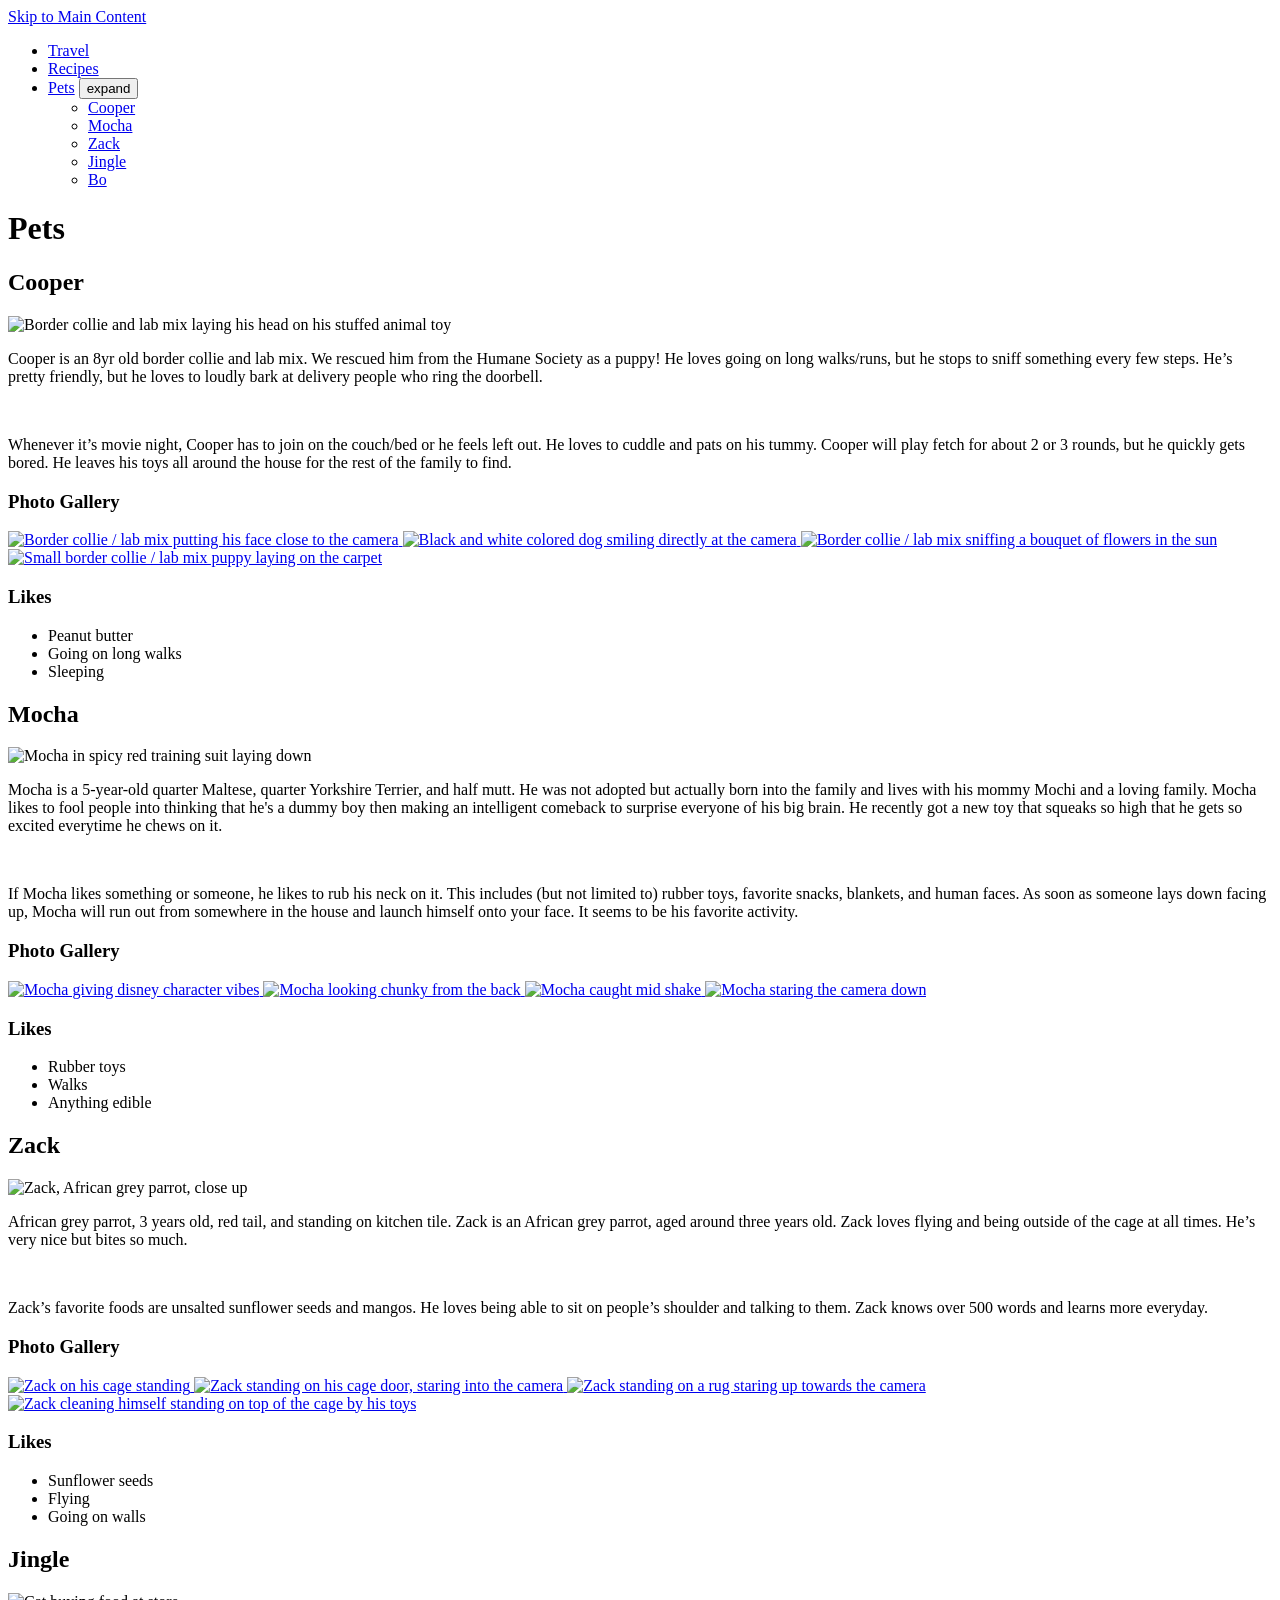
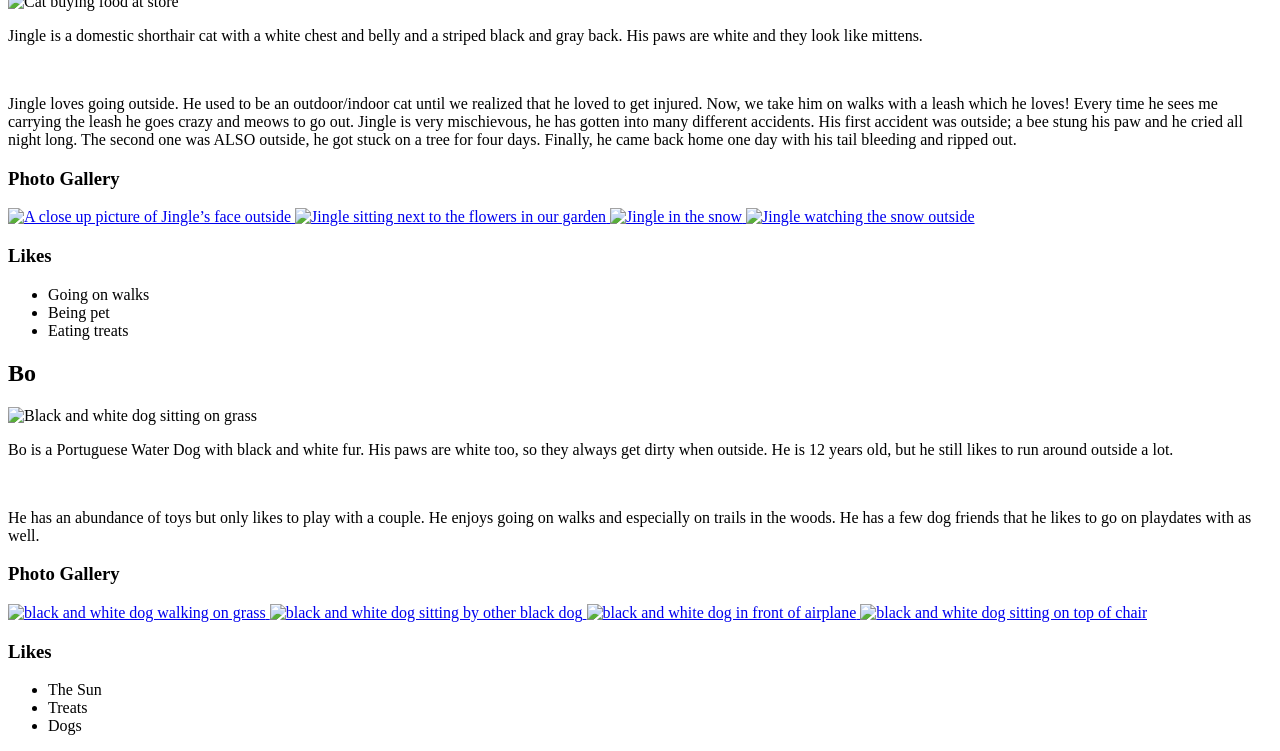
==== pets.html @ 5db0b697 "Add files via upload" ====
<!DOCTYPE html>
<html lang="en">
<head>
    <meta charset="UTF-8">
    <meta name="viewport" content="width=device-width, initial-scale=1.0">
    <link href="dist/css/lightbox.css" rel="stylesheet" />
    <link rel="stylesheet" href="css/reset.css">
    <link rel="stylesheet" href="css/style.css">
    <link rel="stylesheet" href="https://fonts.googleapis.com/css2?family=Barlow+Condensed:wght@600&family=Montserrat:wght@300&display=swap">
    <title>Pets</title>
</head>
<body>
    <a href ="#main" id= "skip" >Skip to Main Content</a>
    <nav>
        <ul id="main_nav">
            <li class="head">
                <a href="index.html">Travel</a>
              </li>
            <li class="head">
                <a href="recipes.html">Recipes</a>
            </li>
            <li class="current head">
                <a href="pets.html">Pets</a>
                <button class="accordion">expand</button>
                <div class="panel">
                    <ul class="column_list">
                        <li><a href ="#cooper">Cooper</a></li>
                        <li><a href ="#mocha">Mocha</a></li>
                        <li><a href ="#zack">Zack</a></li>
                        <li><a href ="#jingle">Jingle</a></li>
                        <li><a href ="#bo">Bo</a></li>
                    </ul>
                </div>
            </li>
        </ul>
    </nav>

    <main id="main">
        <h1>Pets</h1>
        <div id="cooper">
            <h2>Cooper</h2>
            <img src ="images/cooper.jpeg" alt="Border collie and lab mix laying his head on his stuffed animal toy" width="400">
            
            <p>Cooper is an 8yr old border collie and lab mix. We rescued him from the Humane Society as a puppy! He loves going on long walks/runs, but he stops to sniff something every few steps. He’s pretty friendly, but he loves to loudly bark at delivery people who ring the doorbell.</p> 
            <br>
            <p>Whenever it’s movie night, Cooper has to join on the couch/bed or he feels left out. He loves to cuddle and pats on his tummy. Cooper will play fetch for about 2 or 3 rounds, but he quickly gets bored. He leaves his toys all around the house for the rest of the family to find.</p>

            
            <h3>Photo Gallery</h3>
            <div class="pets_gallery">
                <a href = "images/cooper_closeup.JPG" target="_blank" data-lightbox="cooper" data-title="Cooper Up-close" data-alt="Border collie / lab mix putting his face close to the camera">
                    <img src ="images/cooper_closeup.JPG" alt="Border collie / lab mix putting his face close to the camera" width="200">
                </a>
                <a href = "images/cooper_smiling.JPG" target="_blank" data-lightbox="cooper" data-title="Cooper Smiling" data-alt="Black and white colored dog smiling directly at the camera">
                     <img src ="images/cooper_smiling.JPG" alt="Black and white colored dog smiling directly at the camera" width="200">
                </a>
                <a href = "images/cooper_flowers.jpeg" target="_blank" data-lightbox="cooper" data-title="Cooper and Flowers" data-alt="Border collie / lab mix sniffing a bouquet of flowers in the sun">
                    <img src ="images/cooper_flowers.jpeg" alt="Border collie / lab mix sniffing a bouquet of flowers in the sun" width="200">
                </a>
                <a href = "images/cooper_puppy.JPG" target="_blank" data-lightbox="cooper" data-title="Baby Cooper" data-alt="Small border collie / lab mix puppy laying on the carpet">
                    <img src ="images/cooper_puppy.JPG" alt="Small border collie / lab mix puppy laying on the carpet" width="200">
                </a>
            </div>
            
            <h3>Likes</h3>
            <ul class="likes">
                <li>Peanut butter</li>
                <li>Going on long walks</li>
                <li>Sleeping</li>
            </ul>
        </div>

        <div id="mocha">
            <h2>Mocha</h2>
            <img src="images/mocha.jpeg" width = "400" alt="Mocha in spicy red training suit laying down">

            <p>Mocha is a 5-year-old quarter Maltese, quarter Yorkshire Terrier, and half mutt. He was not adopted but actually born into the family and lives with his mommy Mochi and a loving family. Mocha likes to fool people into thinking that he's a dummy boy then making an intelligent comeback to surprise everyone of his big brain. He recently got a new toy that squeaks so high that he gets so excited everytime he chews on it.</p>
            <br>
            <p>If Mocha likes something or someone, he likes to rub his neck on it. This includes (but not limited to) rubber toys, favorite snacks, blankets, and human faces. As soon as someone lays down facing up, Mocha will run out from somewhere in the house and launch himself onto your face. It seems to be his favorite activity.</p>
            
            <h3>Photo Gallery</h3>
            <div class="pets_gallery">
                <a href = "images/disney_mocha.jpeg" target="_blank" data-lightbox="mocha" data-title="Disney Vibe Mocha" data-alt="Mocha giving disney character vibes">
                <img src="images/disney_mocha.jpeg" width ="200" alt = "Mocha giving disney character vibes">
                </a>
                <a href = "images/chunky_mocha.jpg" target="_blank" data-lightbox="mocha" data-title="Chunky Mocha" data-alt="Mocha looking chunky from the back">
                    <img class="thumbnail" src="images/chunky_mocha.jpg"  width ="200" alt="Mocha looking chunky from the back">
                </a>
                <a href = "images/whirlwind_mocha.jpeg" target="_blank" data-lightbox="mocha" data-title="Whirlwind Mocha" data-alt="Mocha caught mid shake">
                    <img class="thumbnail" src="images/whirlwind_mocha.jpeg"  width ="200" alt="Mocha caught mid shake">
                </a>
                <a href = "images/sleazy_mocha.jpeg" target="_blank" data-lightbox="mocha" data-title="Mocha's Stare" data-alt="Mocha staring the camera down">
                    <img class="thumbnail" src="images/sleazy_mocha.jpeg"  width ="200" alt="Mocha staring the camera down">
                </a>
            </div>
            
            
            <h3>Likes</h3>
            <ul class="likes">
                <li>Rubber toys</li>
                <li>Walks</li>
                <li>Anything edible</li>
            </ul>
        </div>

        <div id="zack">
            <h2>Zack</h2>
            <img src="images/zamzam4.jpg" width = "400" alt="Zack, African grey parrot, close up">

            <p>African grey parrot, 3 years old, red tail, and standing on kitchen tile. Zack is an African grey parrot, aged around three years old. Zack loves flying and being outside of the cage at all times. He’s very nice but bites so much.</p>
            <br>
            <p>Zack’s favorite foods are unsalted sunflower seeds and mangos. He loves being able to sit on people’s shoulder and talking to them. Zack knows over 500 words and learns more everyday.</p>
            
            <h3>Photo Gallery</h3>
            <div class="pets_gallery">
                <a href = "images/zamzam1.jpg" target="_blank" data-lightbox="zamzam" data-title="Zack on Cage" data-alt="Zack on his cage standing">
                    <img src="images/zamzam1.jpg" width ="200" alt = "Zack on his cage standing">
                </a>
                <a href = "images/zamzam2.jpg" target="_blank" data-lightbox="zamzam" data-title="Zack Staring into Camera" data-alt="Zack standing on his cage door, staring into the camera">
                    <img src="images/zamzam2.jpg"  width ="200" alt="Zack standing on his cage door, staring into the camera">
                </a>
                <a href = "images/zamzam3.jpg" target="_blank" data-lightbox="zamzam" data-title="Zack on Carpet" data-alt="Zack standing on a rug staring up towards the camera">
                    <img src="images/zamzam3.jpg"  width ="200" alt="Zack standing on a rug staring up towards the camera">
                </a>
                <a href = "images/zamzam5.jpg" target="_blank" data-lightbox="zamzam" data-title="Zack Cleaning" data-alt="Zack cleaning himself standing on top of the cage by his toys">
                    <img src="images/zamzam5.jpg"  width ="200" alt="Zack cleaning himself standing on top of the cage by his toys">
                </a>
            </div>

            <h3>Likes</h3>
            <ul class="likes">
                <li>Sunflower seeds</li>
                <li>Flying</li>
                <li>Going on walls</li>
            </ul>
        </div>

        <div id="jingle">
            <h2>Jingle</h2>
            <img src="images/jingle.jpg" width = "400" alt="Cat buying food at store">

            <p>Jingle is a domestic shorthair cat with a white chest and belly and a striped black and gray back. His paws are white and they look like mittens.</p>
            <br>
            <p>Jingle loves going outside. He used to be an outdoor/indoor cat until we realized that he loved to get injured. Now, we take him on walks with a leash which he loves! Every time he sees me carrying the leash he goes crazy and meows to go out. Jingle is very mischievous, he has gotten into many different accidents. His first accident was outside; a bee stung his paw and he cried all night long. The second one was ALSO outside, he got stuck on a tree for four days. Finally, he came back home one day with his tail bleeding and ripped out. </p>
            
            <h3>Photo Gallery</h3>
            <div class="pets_gallery">
                <a href = "images/jingle_outside.jpg" target="_blank" data-lightbox="jingle" data-title="Jingle Outside" data-alt="A close up picture of Jingle’s face outside">
                    <img src="images/jingle_outside.jpg" width ="200" alt = "A close up picture of Jingle’s face outside">
                </a>
                <a href = "images/jingle_flowers.jpg" target="_blank" data-lightbox="jingle" data-title="Jingle with Flowers" data-alt="Jingle sitting next to the flowers in our garden">
                    <img src="images/jingle_flowers.jpg"  width ="200" alt="Jingle sitting next to the flowers in our garden">
                </a>
                <a href = "images/jingle_snow.jpg" target="_blank" data-lightbox="jingle" data-title="Jingle and Snow" data-alt="Jingle in the snow">
                    <img src="images/jingle_snow.jpg"  width ="200" alt="Jingle in the snow">
                </a>
                <a href = "images/jingle_window.jpg" target="_blank" data-lightbox="jingle" data-title="Jingle Watching Snow" data-alt="Jingle watching the snow outside">
                    <img src="images/jingle_window.jpg"  width ="200" alt="Jingle watching the snow outside">
                </a>
            </div>
            

            <h3>Likes</h3>
            <ul class="likes">
                <li>Going on walks</li>
                <li>Being pet</li>
                <li>Eating treats</li>
            </ul>
        </div>

        <div id="bo">
            <h2>Bo</h2>
            <img src="images/bo.jpg" width = "400" alt="Black and white dog sitting on grass">

            <p>Bo is a Portuguese Water Dog with black and white fur. His paws are white too, so they always get dirty when outside. He is 12 years old, but he still likes to run around outside a lot.</p>
            <br>
            <p>He has an abundance of toys but only likes to play with a couple. He enjoys going on walks and especially on trails in the woods. He has a few dog friends that he likes to go on playdates with as well.</p>
            
            <h3>Photo Gallery</h3>
            <div class="pets_gallery">
                <a href = "images/bo_walking.jpg" target="_blank" data-lightbox="bo" data-title="Bo Walking" data-alt="black and white dog walking on grass">
                    <img class="thumbnail" src="images/bo_walking.jpg" width ="200" alt = "black and white dog walking on grass">
                </a>
                <a href = "images/bo_and_friend.jpg" target="_blank" data-lightbox="bo" data-title="Bo and Friend" data-alt="Jblack and white dog sitting by other black dog">
                    <img class="thumbnail" src="images/bo_and_friend.jpg"  width ="200" alt="black and white dog sitting by other black dog">
                </a>
                <a href = "images/bo_plane.jpg" target="_blank" data-lightbox="bo" data-title="Bo with Plane" data-alt="black and white dog in front of airplane">
                    <img class="thumbnail" src="images/bo_plane.jpg"  width ="200" alt="black and white dog in front of airplane">
                </a>
                <a href = "images/bo_chair.jpg" target="_blank" data-lightbox="bo" data-title="Bo Sitting" data-alt="black and white dog sitting on top of chair">
                    <img class="thumbnail" src="images/bo_chair.jpg"  width ="200" alt="black and white dog sitting on top of chair">
                </a>
            </div>
            
            
            <h3>Likes</h3>
            <ul class="likes">
                <li>The Sun</li>
                <li>Treats</li>
                <li>Dogs</li>
            </ul>
        </div>
            
    </main>
    <script src="dist/js/lightbox-plus-jquery.js"></script>
    <script>
        lightbox.option({
          'resizeDuration': 500,
          'wrapAround': true,
          'maxHeight': 500,
          'fadeDuration': 500
        })

        var acc = document.getElementsByClassName("accordion");
        var i;
        
        for (i = 0; i < acc.length; i++) {
          acc[i].addEventListener("click", function() {
            this.classList.toggle("active");
            var panel = this.nextElementSibling;
            if (panel.style.display === "block") {
              panel.style.display = "none";
            } else {
              panel.style.display = "block";
            }
          });
        }

        const columnList = document.querySelector(".column-list");
        const listItems = columnList.querySelectorAll("li");
        const columnCount = Math.ceil(listItems.length);

        columnList.style.columnCount = columnCount;

    </script>
</body>
</html>
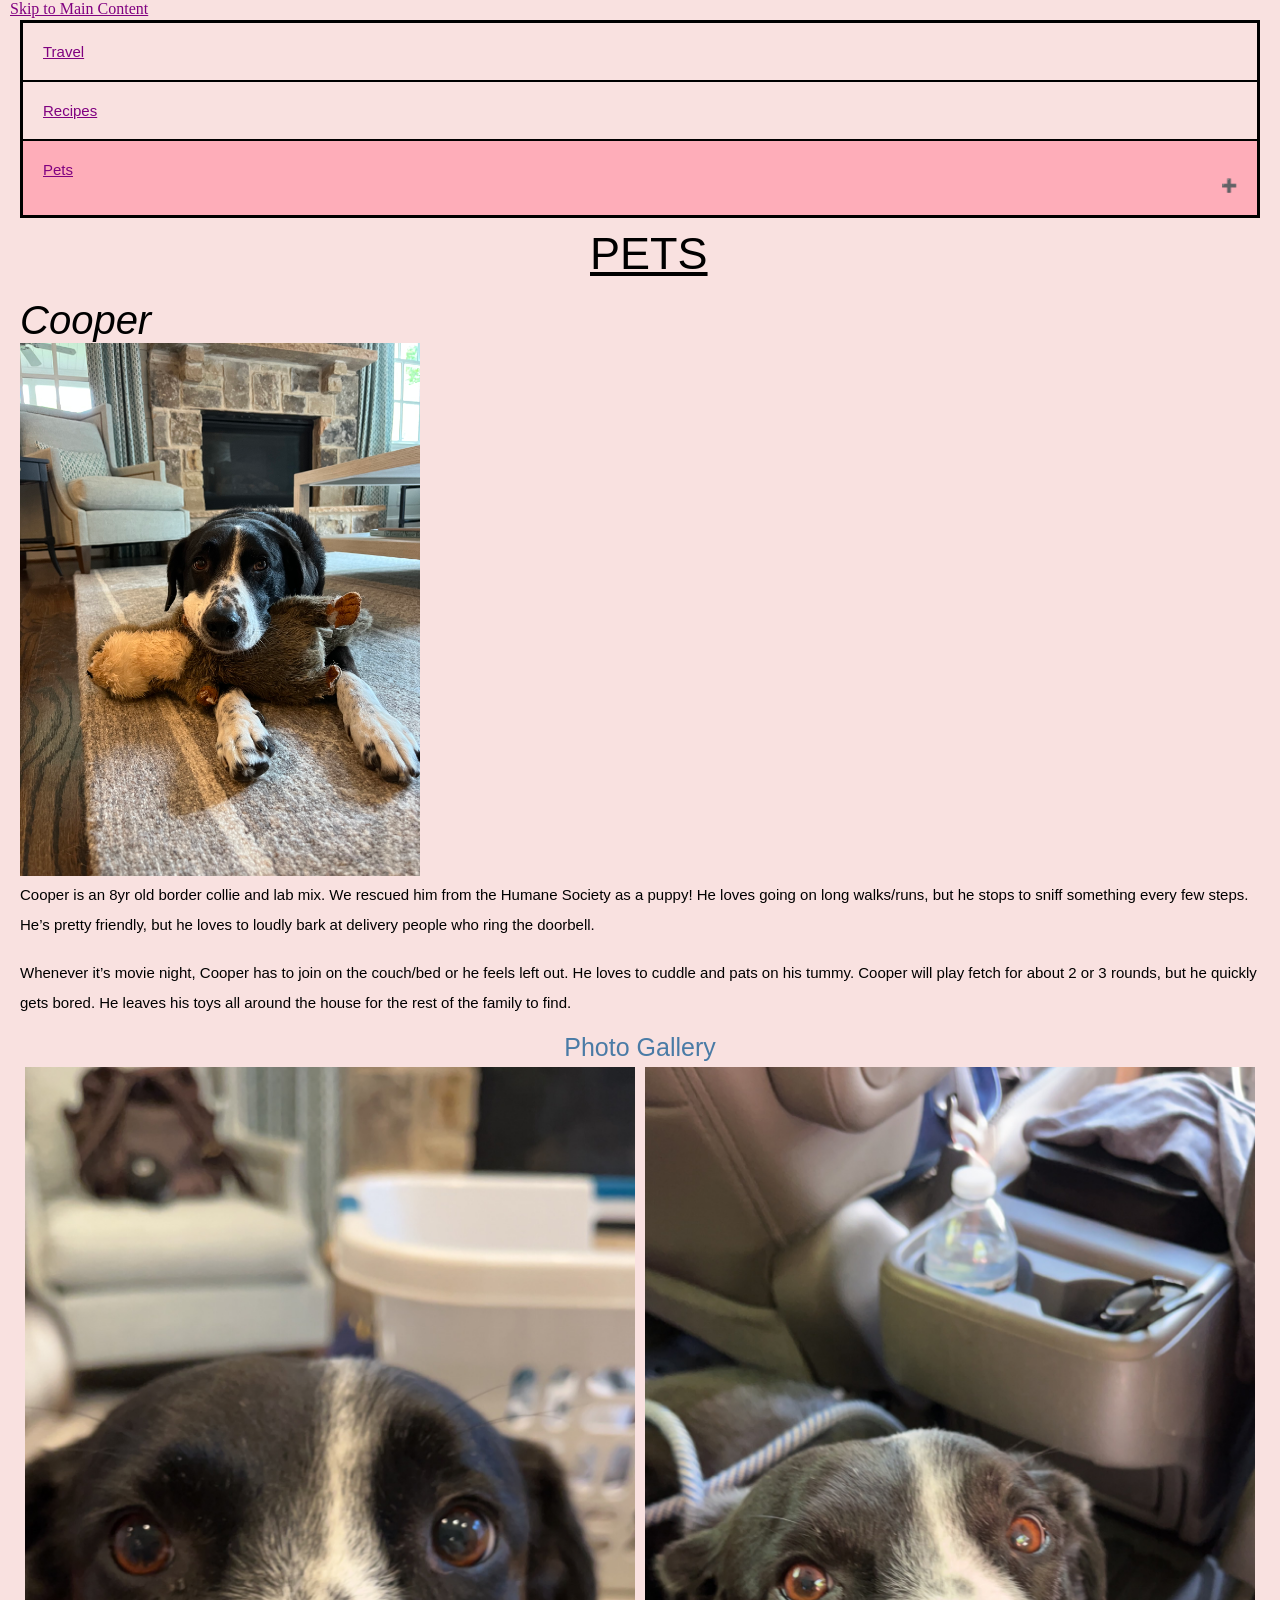
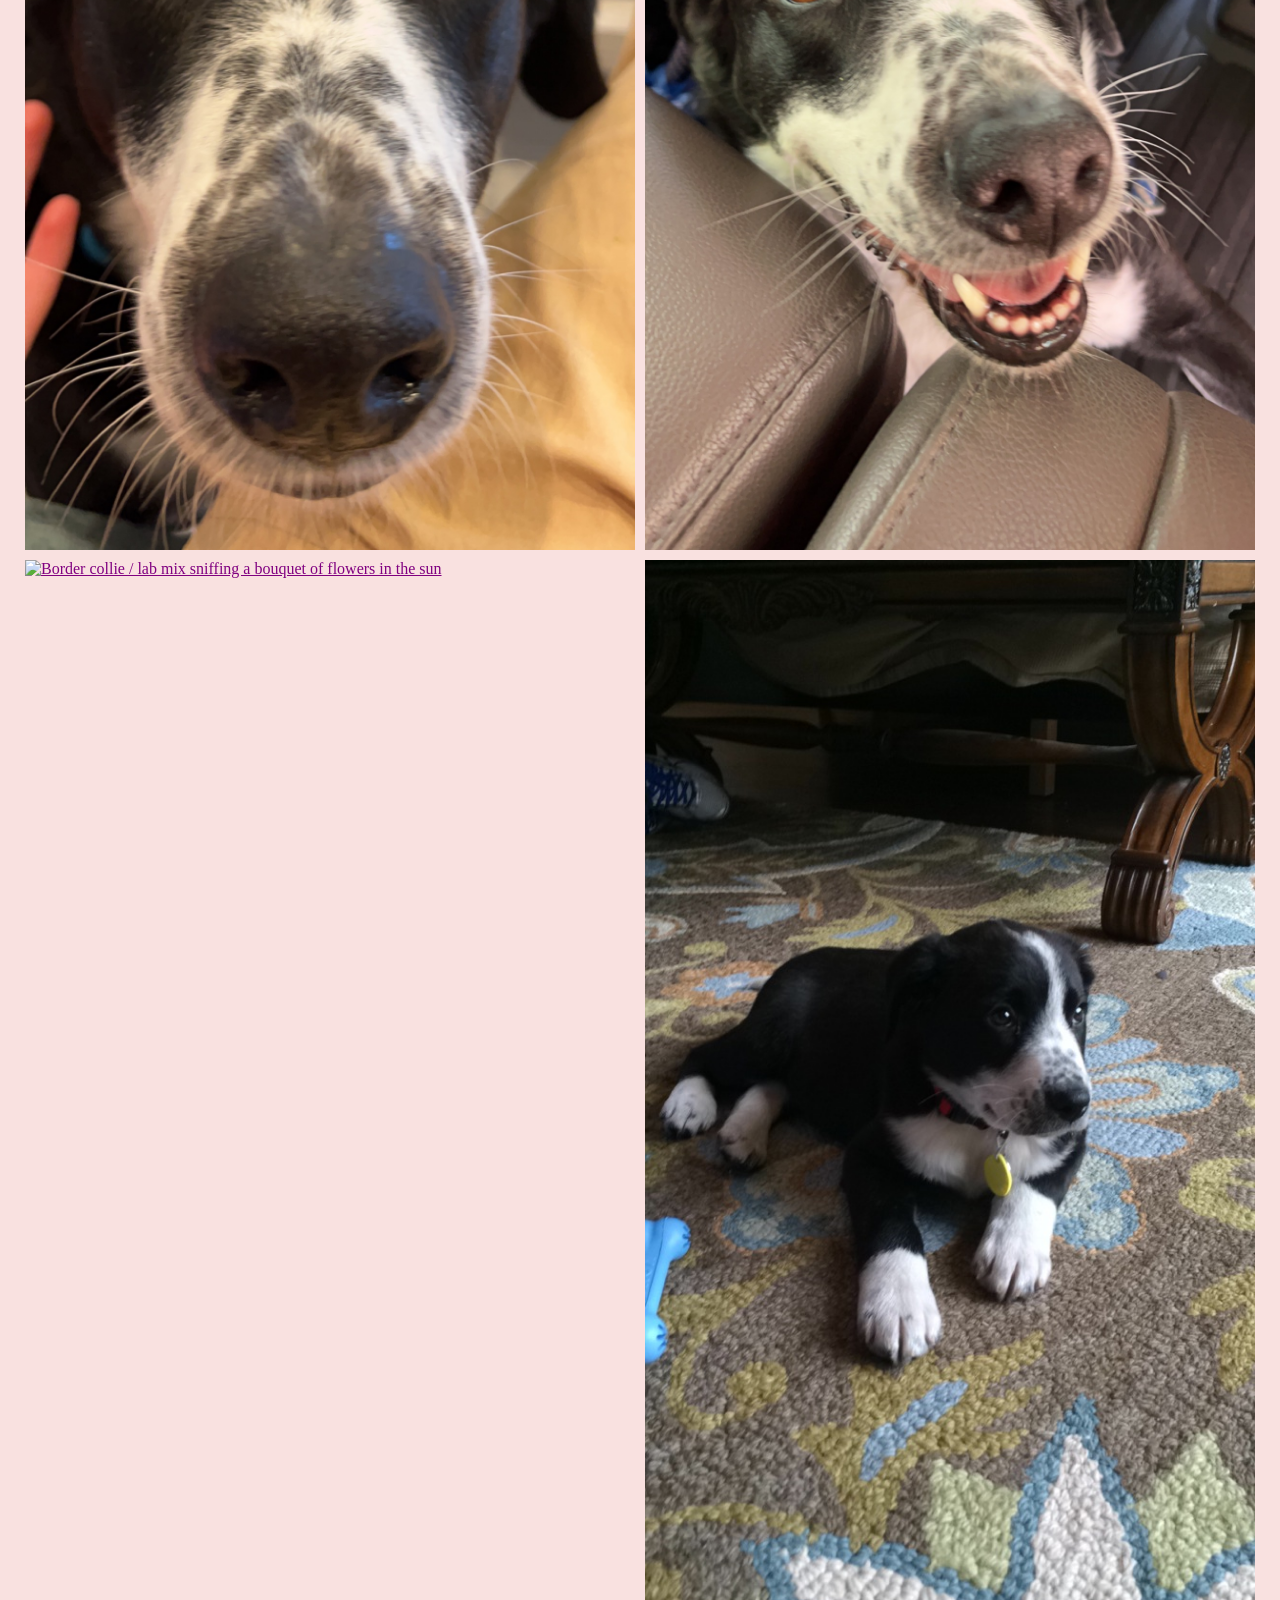
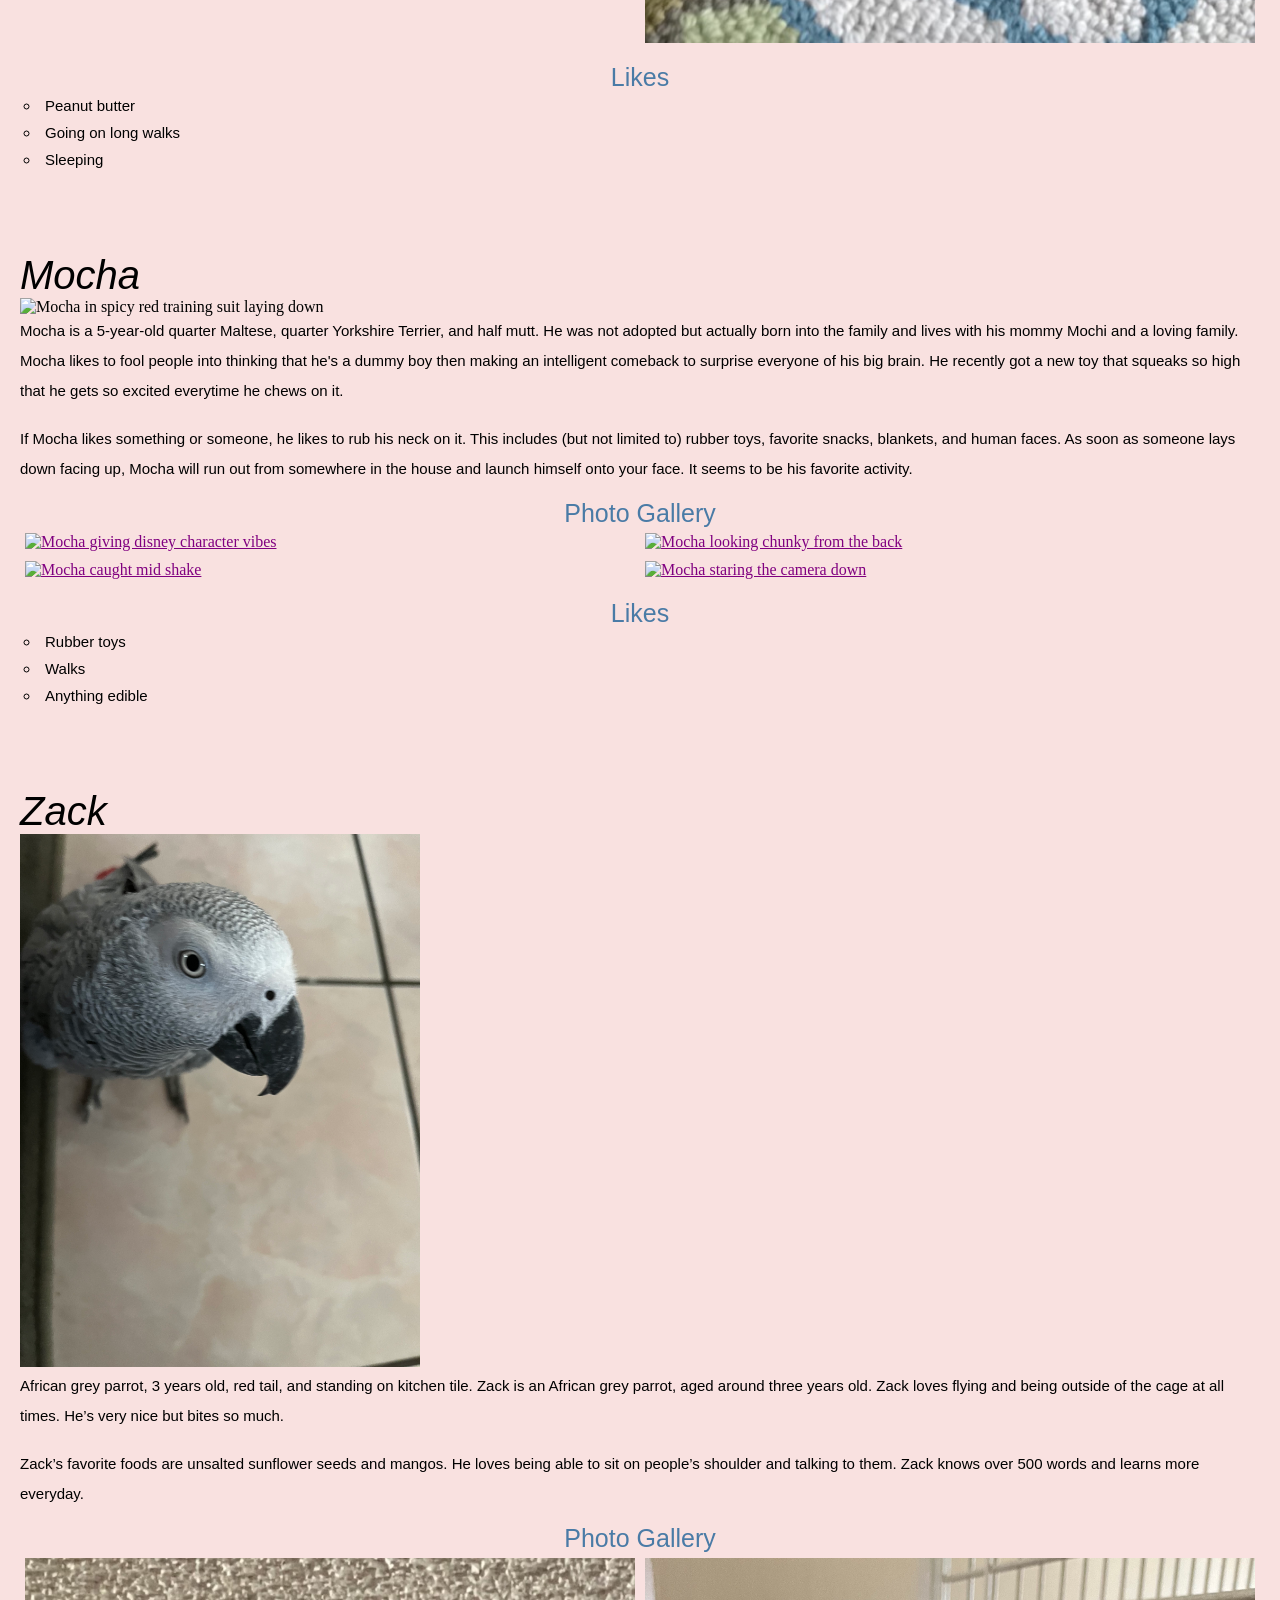
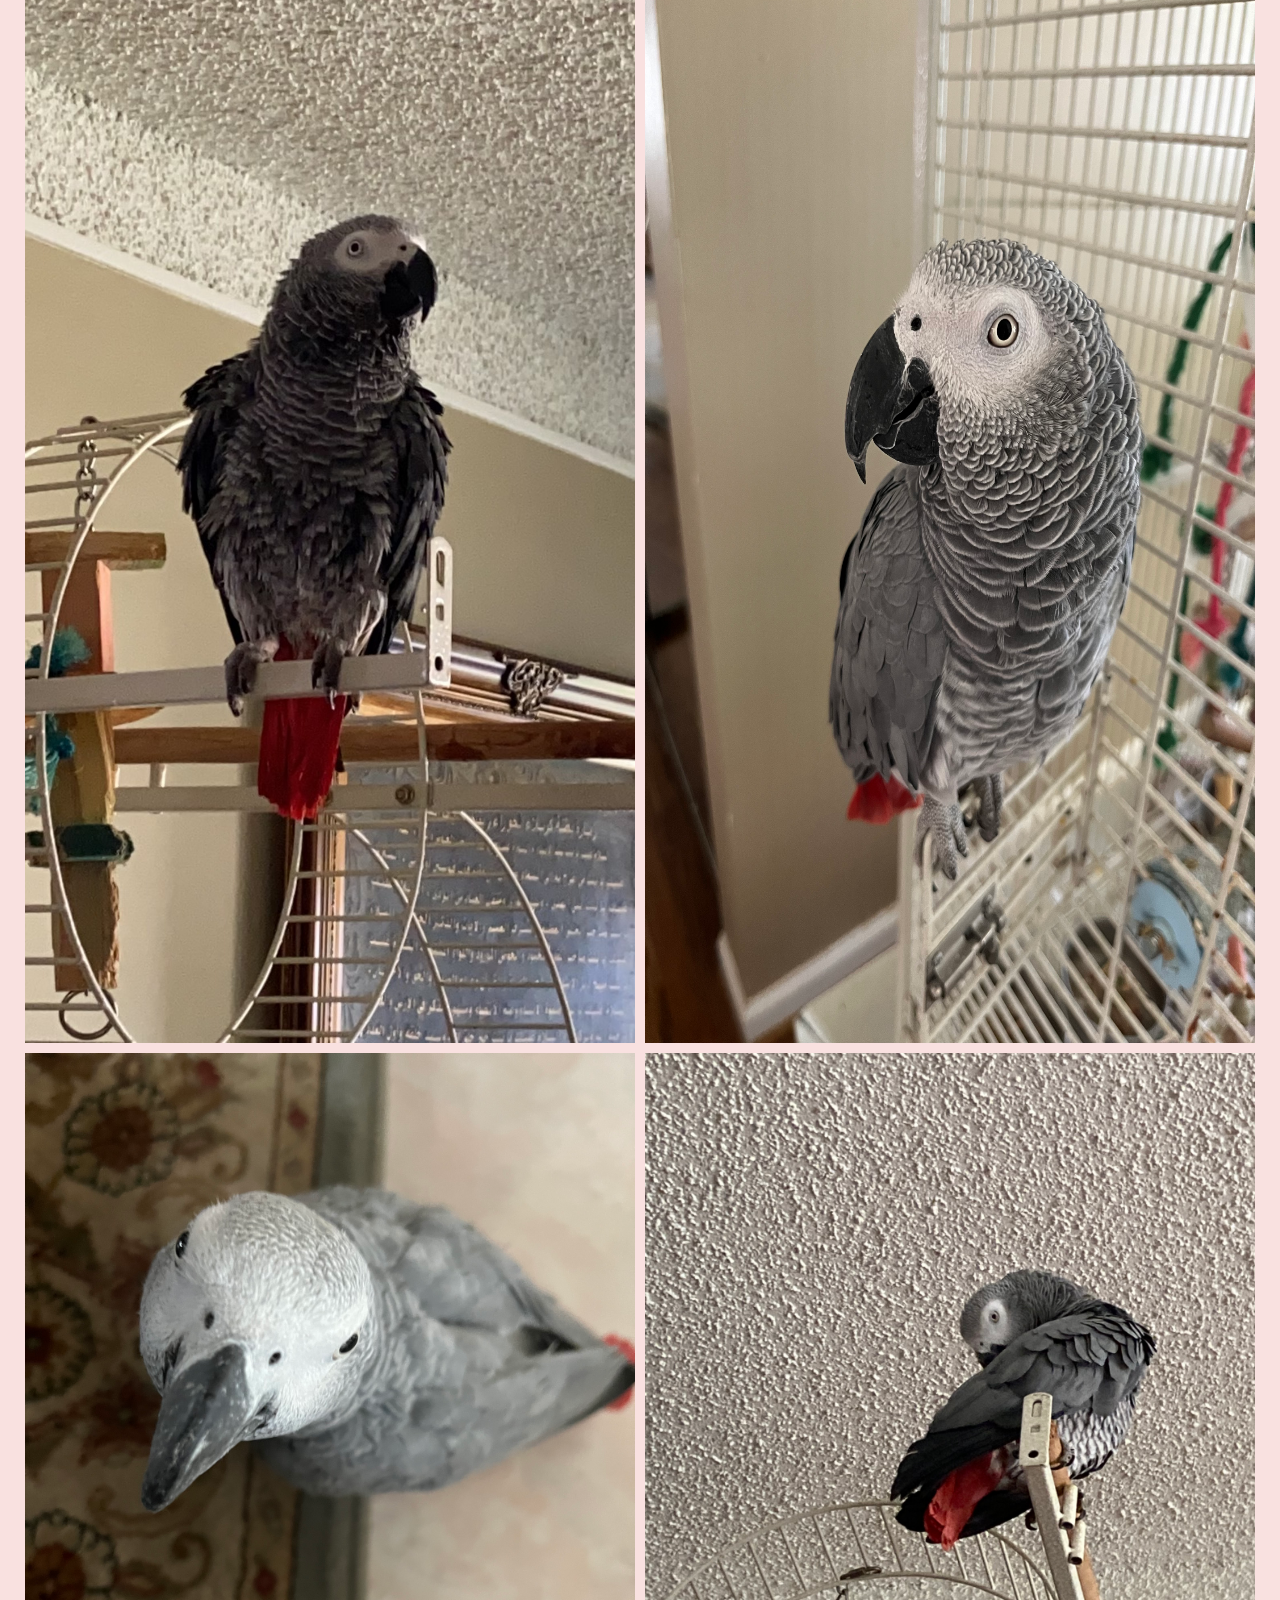
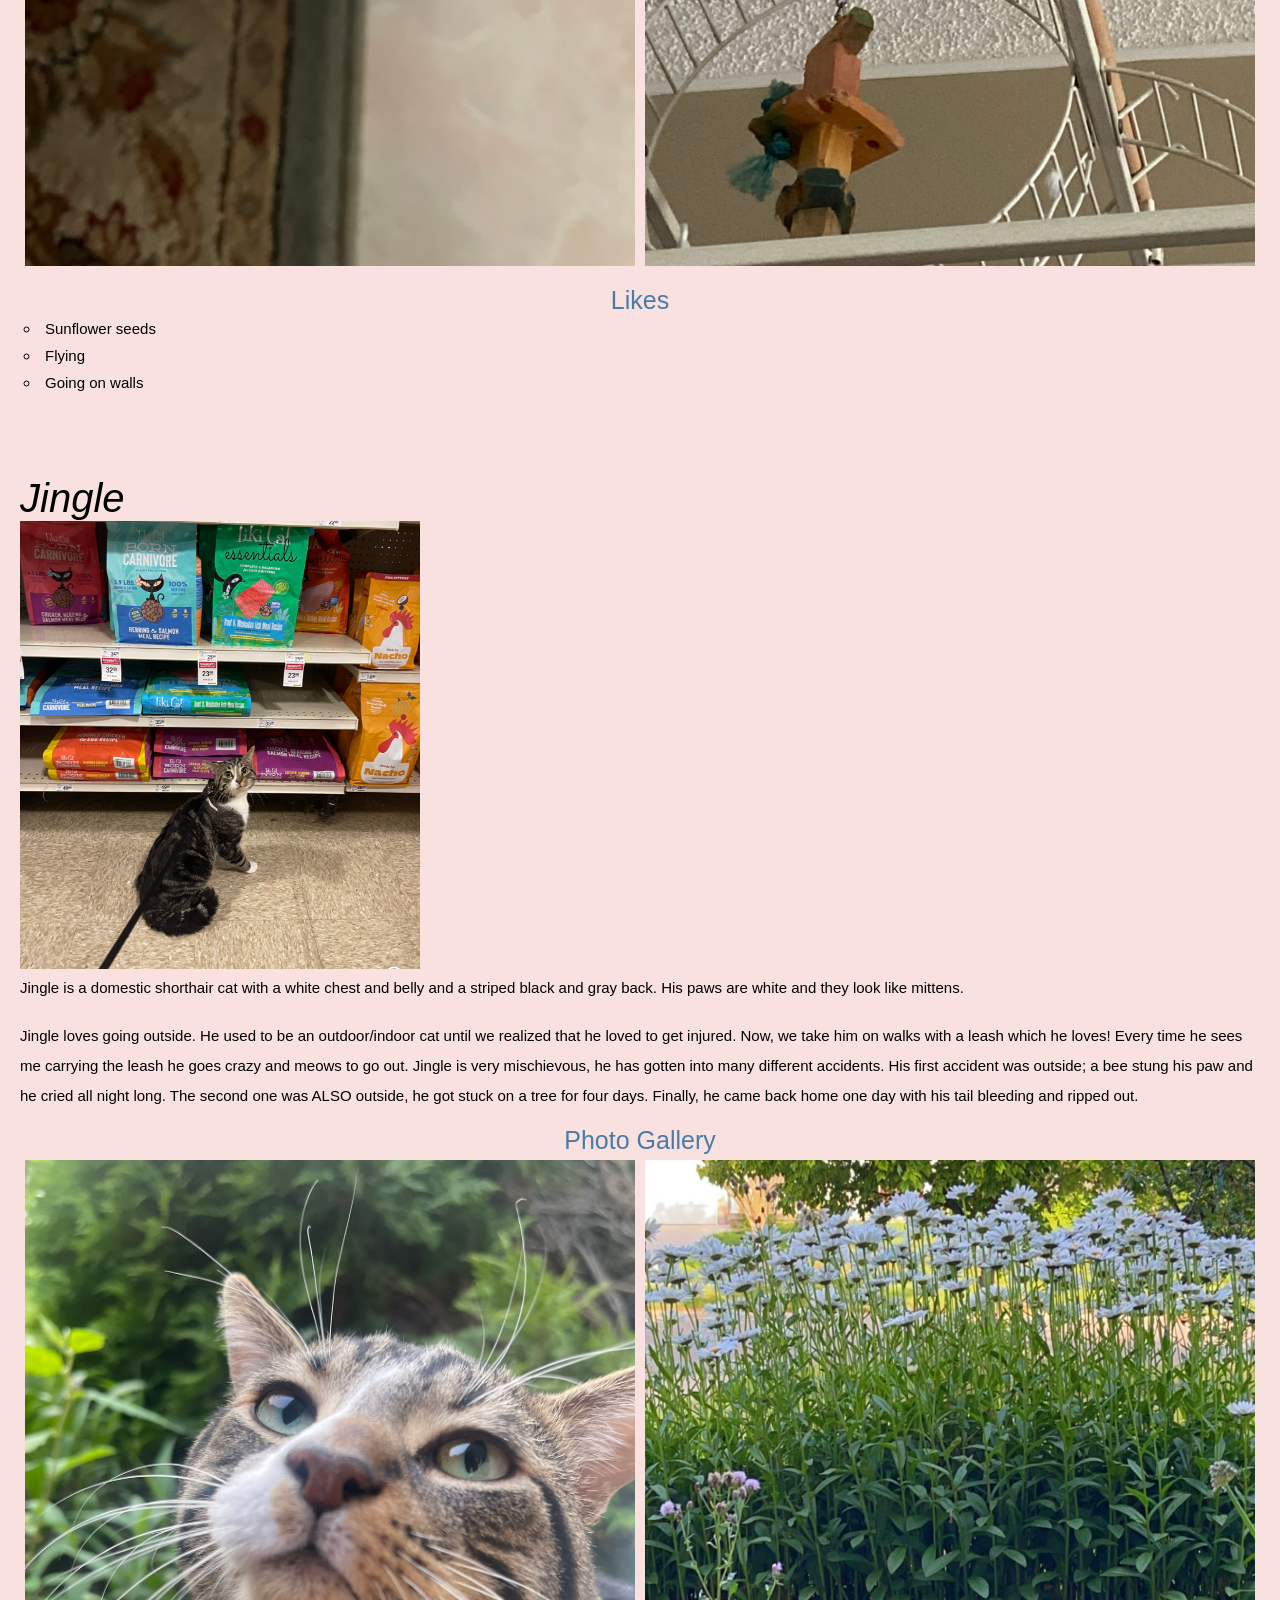
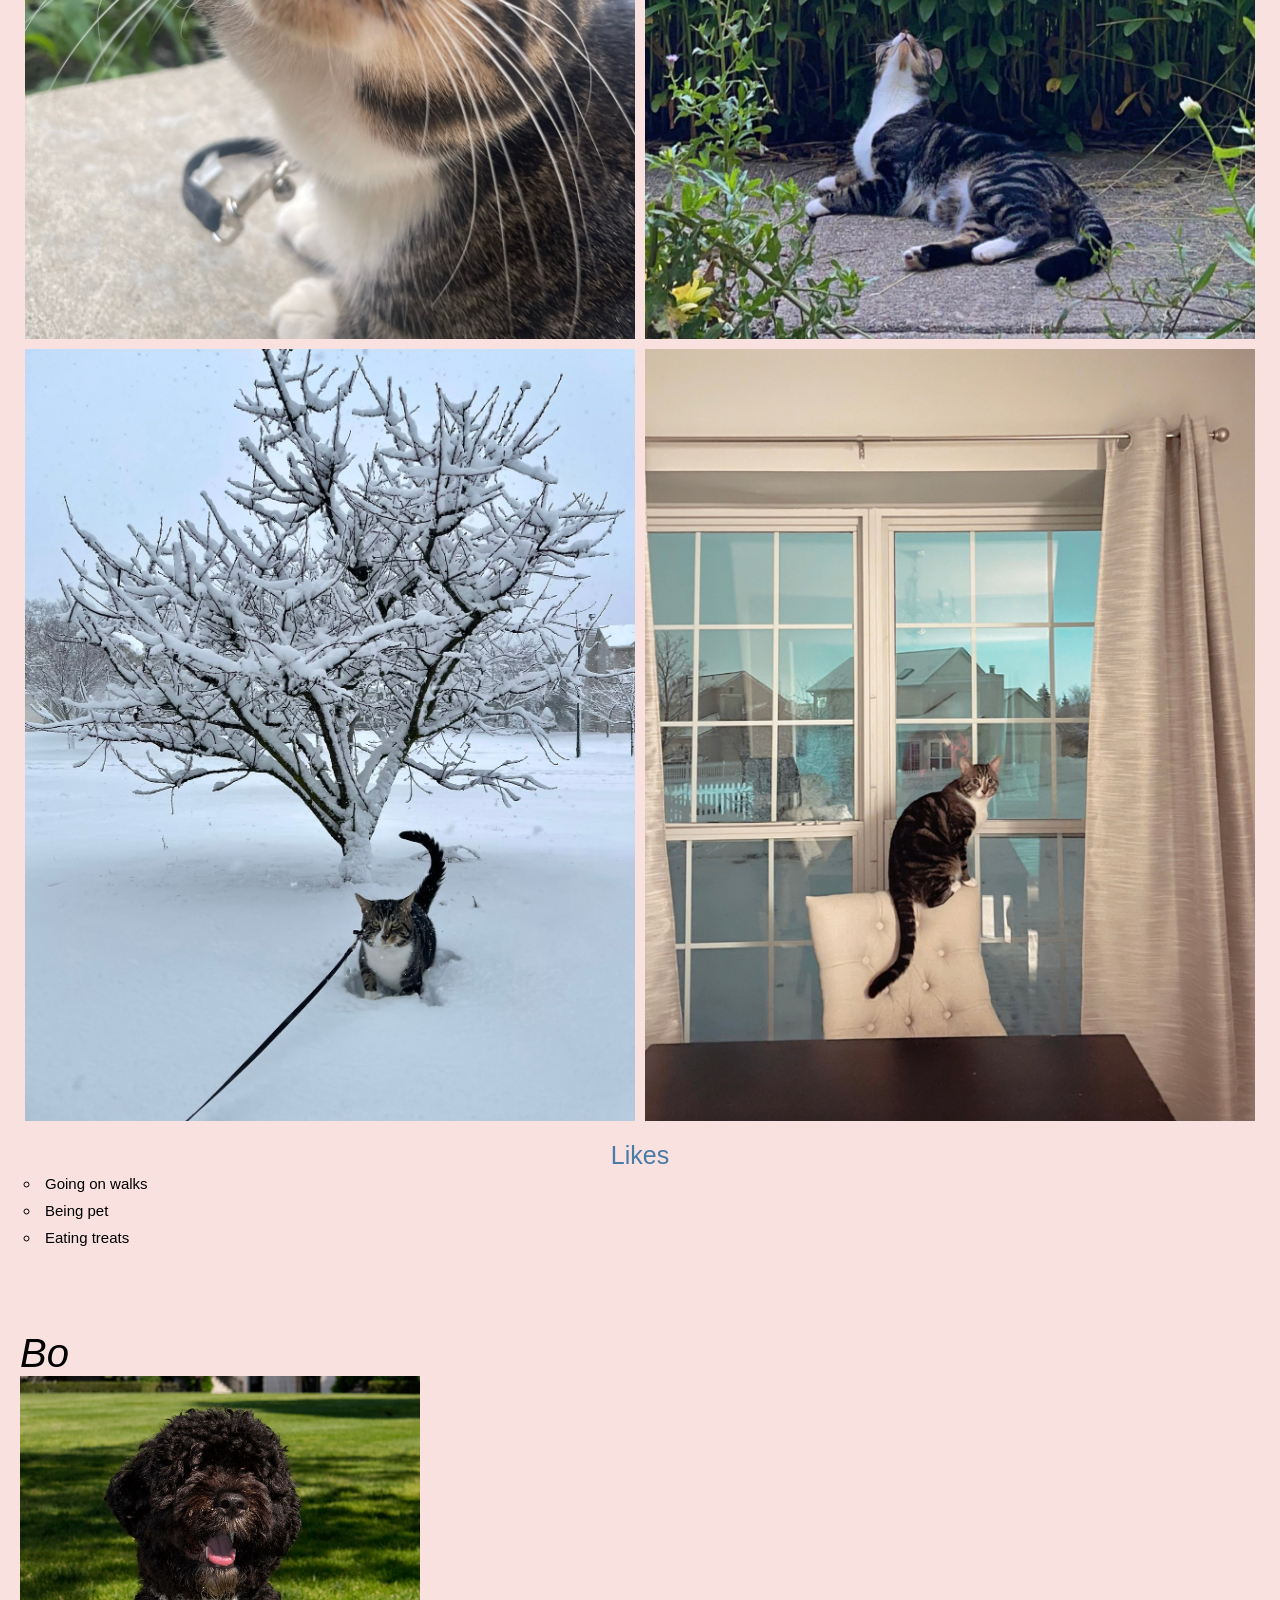
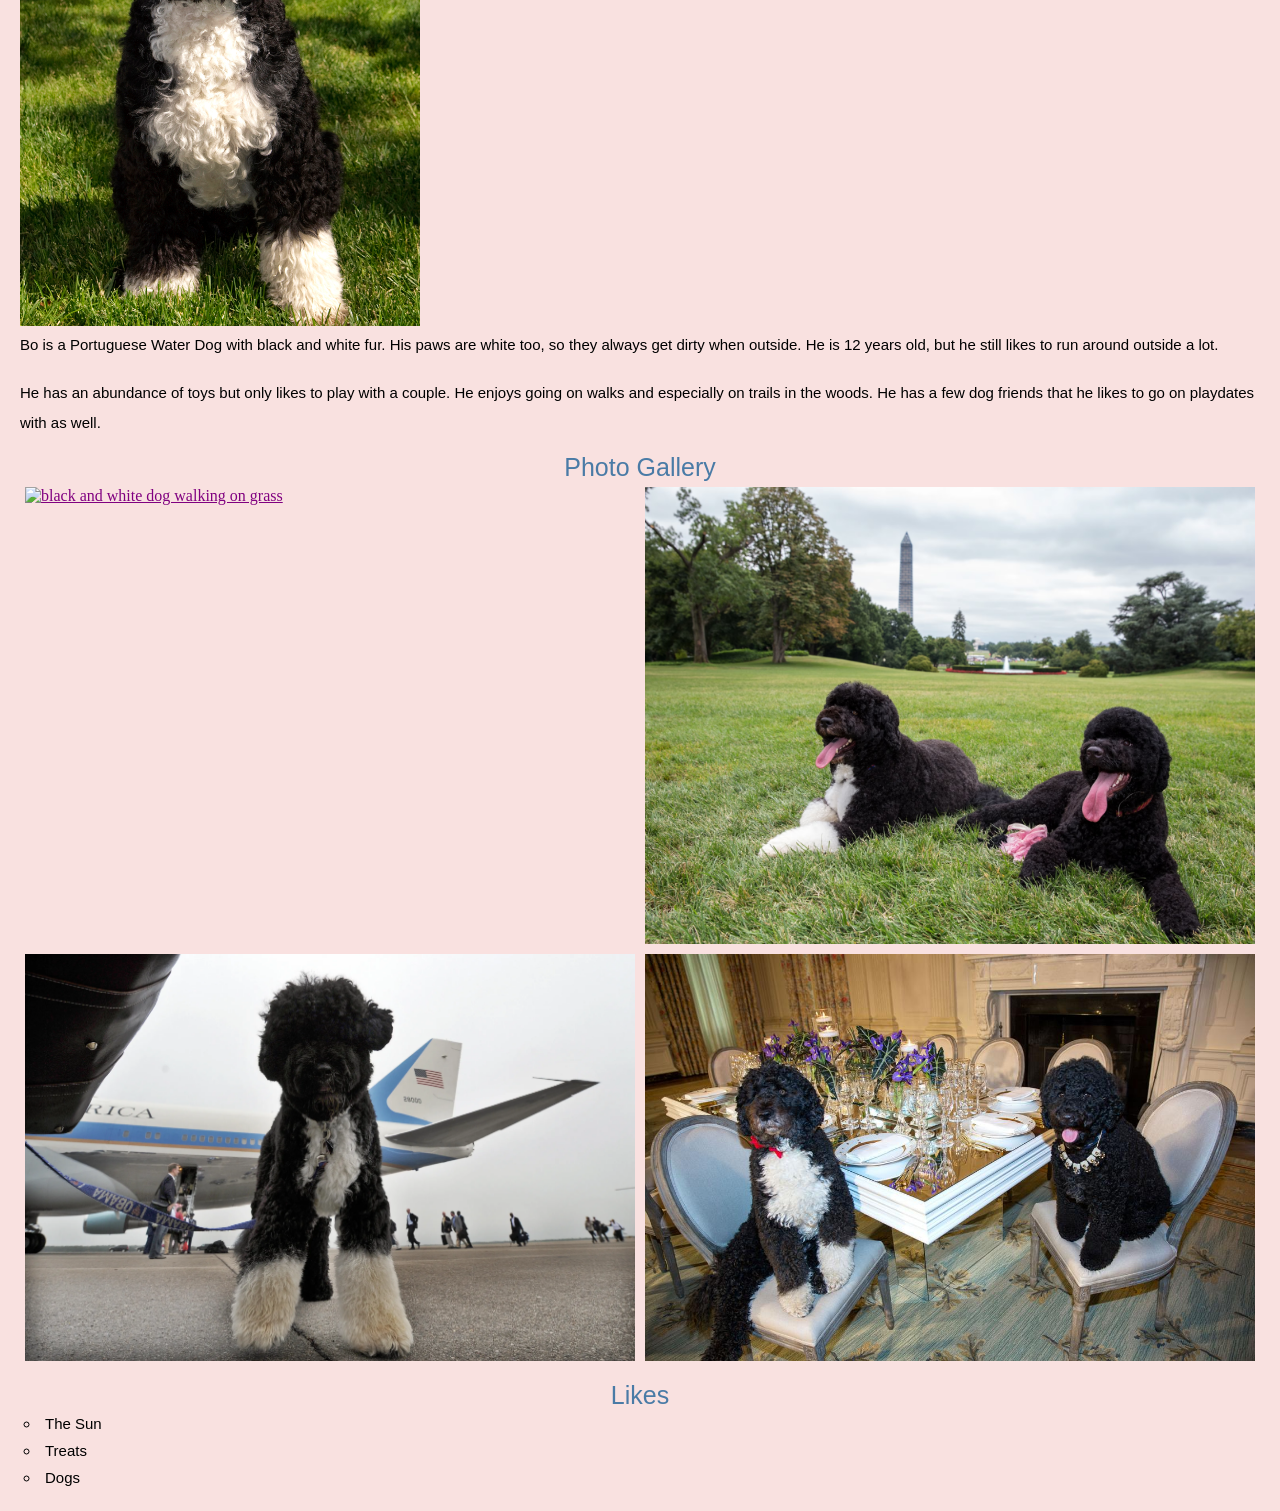
==== commit 7d5d37a4: "Update pets.html" ====
--- a/pets.html
+++ b/pets.html
@@ -3,7 +3,7 @@
 <head>
     <meta charset="UTF-8">
     <meta name="viewport" content="width=device-width, initial-scale=1.0">
-    <link href="dist/css/lightbox.css" rel="stylesheet" />
+    <link href="dist/css/lightbox.css" rel="stylesheet">
     <link rel="stylesheet" href="css/reset.css">
     <link rel="stylesheet" href="css/style.css">
     <link rel="stylesheet" href="https://fonts.googleapis.com/css2?family=Barlow+Condensed:wght@600&family=Montserrat:wght@300&display=swap">
@@ -234,4 +234,4 @@
 
     </script>
 </body>
-</html>+</html>
--- a/css/style.css
+++ b/css/style.css
@@ -0,0 +1,296 @@
+body {
+    margin: 20px;
+    background-color: #f9e1e0;
+}
+
+#skip {
+    position: absolute;
+    top: -100px;
+    left: -1000000px;
+}
+
+nav {
+    border: 2px solid black;
+    font-family: 'Montserrat', sans-serif;
+}
+
+nav li {
+    display: inline-block;
+    padding: 20px;
+    text-align: center;
+    border: solid 1px black;
+}
+
+nav li.current { 
+    background-color: 	#feadb9;
+}
+
+a {
+    text-decoration: underline;
+    color: purple;
+}
+
+a:hover {
+    color: blue;
+}
+
+a:focus {
+    color: blue;
+}
+
+h1 {
+    font-size: 45px;
+    text-align: center;
+    text-decoration: underline;
+    font-family: 'Barlow Condensed', sans-serif;
+    text-transform: uppercase;
+    padding-top: 10px;
+}
+
+h2 {
+    font-size: 40px;
+    font-family: 'Barlow Condensed', sans-serif;
+    padding-top: 20px;
+    font-style: italic;
+}
+
+h3 {
+    font-size: 25px;
+    color: #4a7ba6;
+    font-family: 'Montserrat', sans-serif;
+    text-align: center;
+    padding-top: 15px;
+
+}
+p {
+    line-height: 30px;
+    font-family: 'Montserrat', sans-serif;
+    font-size: 15px;
+}
+
+figure {
+    font-family: 'Montserrat', sans-serif;
+}
+
+#main_nav {
+    display: grid;
+    grid-template-columns: 1fr 1fr 1fr;
+    margin: auto;
+}
+
+figcaption {
+    text-align: center;
+    font-size: 13px;
+    padding-top: 5px;
+    padding-bottom: 10px;
+}
+
+figure img {
+    display: block;
+    margin: auto;
+}
+
+li {
+    font-family: 'Montserrat', sans-serif;
+    font-size: 15px;
+}
+
+span {
+    font-family: 'Montserrat', sans-serif;
+    font-size: 15px;
+    line-height: 30px;
+}
+
+.main_food {
+    padding-top: 10px;
+    display: block;
+    margin: auto;
+}
+
+.ingredient, .likes {
+    list-style-type: circle;
+    padding: 0;
+}
+
+ol {
+    list-style-type: lower-roman;
+    padding: 0;
+}
+
+ol li, .ingredient li, .likes li {
+    padding: 5px;
+    margin-left: 20px;
+}
+
+.additional_food {
+    display: block;
+    margin: auto;
+    padding: 5px;
+}
+
+.thumbnail, .thumbnail_gif {
+    display: block;
+    margin: auto;
+    padding: 5px 0;
+}
+
+
+@media screen and (min-width: 768px) {
+    figure {
+        display: block;
+        margin: auto;
+    }
+
+    figure img {
+        border: solid purple 5px;
+    }
+
+    figcaption {
+        margin-top: 10px;
+        padding-bottom: 20px;
+    }
+
+
+    #skip {
+        position: absolute;
+        top: 0px;
+        left: 10px;
+    }
+
+    .main_container {
+        display: grid;
+        grid-template-columns: 1fr 1fr;
+    }
+
+    .thumbnail {
+        width: 100%;
+        height: 100%; 
+        padding-right: 5px;
+    }
+
+    .thumbnail_gif {
+        width: 100%;
+        height: 100%; 
+        padding-left: 5px;
+    }
+
+    .description {
+        display: grid;
+        grid-template-columns: 1fr 1fr;
+        text-align: center;
+    }
+    .main_food {
+        padding-right: 5px;
+    }
+    .description p {
+        display: block;
+        margin: auto;
+        padding-left: 5px;
+    }
+
+    #main_nav {
+            grid-template-columns: 1fr;
+        }
+
+    .head {
+        text-align: left;
+    }
+
+    .head ul {
+        display: grid;
+
+    }
+
+    .column_list li {
+        border: dashed black 1px;
+    }
+
+    .accordion {
+        color: rgba(0, 0, 0, 0);
+        cursor: pointer;
+        width: 100%;
+        border: none;
+        outline: none;
+        transition: 0.4s;
+    }
+
+    .accordion:after {
+        content: "\02795"; 
+        font-size: 13px;
+        color: #777;
+        float: right;
+        margin-left: 5px;
+    }
+
+    .active:after {
+        content: "\2796"; 
+    }
+   
+    .panel {
+        padding: 0 18px;
+        display: none;
+        overflow: hidden;
+    }
+
+    .column-list {
+        column-gap: 20px;
+        padding: 0;
+        list-style-type: none;
+      }
+      
+    .column-list li {
+        margin: 0 0 10px;
+    }      
+
+
+    .pets_gallery {
+        display: grid;
+        grid-template-columns: 1fr 1fr;
+    }
+
+    .pets_gallery img {
+        display: block;
+        margin: auto;
+        height: 100%;
+        width: 100%;
+        padding: 5px;
+    }
+
+}
+
+
+@media (prefers-reduced-motion: no-preference) {
+    h1 {
+        position: absolute;
+        left: 0;
+        animation: mymove 4s ease-in-out 5 alternate forwards;
+    }
+
+    h2 {
+        padding-top: 80px;
+    }
+
+    @keyframes mymove {
+        0% {
+            left: 0;
+        }
+        50% {
+            left: calc(100% - 150px); 
+        }
+        100% {
+            left: calc(50% - 50px);
+        }
+    }
+
+
+
+}
+
+@media (prefers-reduced-motion: reduce) {
+    h1 {
+        animation: none;
+    }
+    .gif {
+        display: none;
+    }
+}
